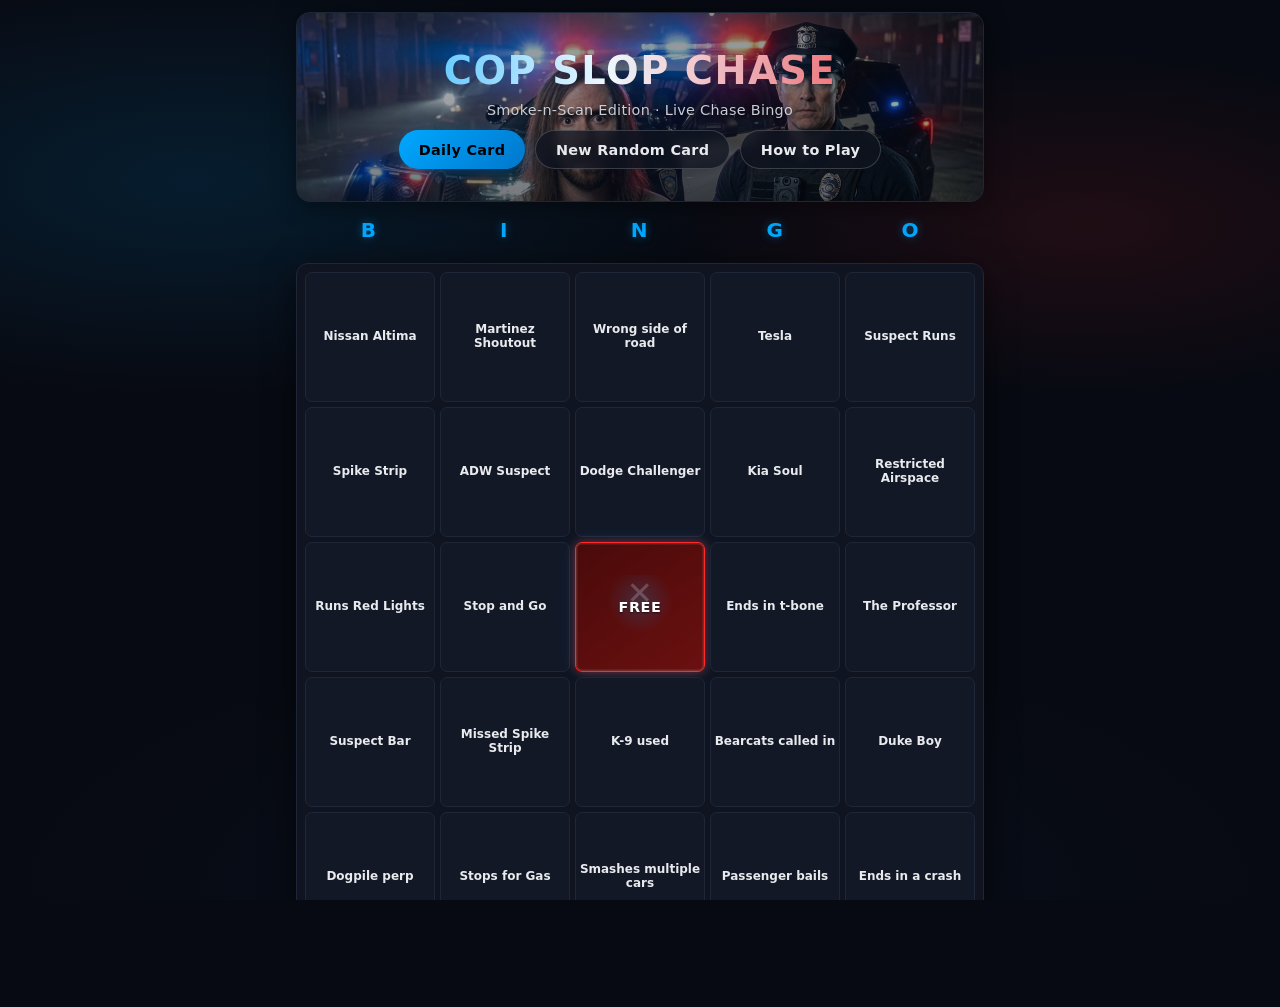
==== index.html @ e7f6b313 "Fix accidental Cop Sloop typos; keep Smoke! 💨 button" ====
<!DOCTYPE html>
<html lang="en">
<head>
  <meta charset="UTF-8">
  <meta name="viewport" content="width=device-width, initial-scale=1.0">
  <title>Cop Slop Chase Bingo</title>
  <meta name="description" content="Cop Slop Chase Bingo — play along live police chases with Smoke-n-Scan. Mark vehicles, events, and endings in real time during the stream.">
  <meta property="og:title" content="Cop Slop Chase Bingo">
  <meta property="og:description" content="Cop Slop Chase Bingo — play along live police chases with Smoke-n-Scan. Mark vehicles, events, and endings in real time during the stream.">
  <meta property="og:type" content="website">
  <meta name="twitter:card" content="summary">
  <meta name="twitter:title" content="Cop Sloop Chase Bingo">
  <meta name="twitter:description" content="Cop Sloop Chase Bingo — play along live police chases with Smoke-n-Scan. Mark vehicles, events, and endings in real time during the stream.">
  <link rel="stylesheet" href="styles.css">
</head>
<body>
  <div class="app">
    <div class="top">
      <header>
        <h1>COP SLOP CHASE</h1>
        <p class="tagline">Smoke-n-Scan Edition · Live Chase Bingo</p>
      </header>

      <div class="controls">
        <button id="daily-card-btn" class="btn primary">Daily Card</button>
        <button id="new-card-btn" class="btn secondary">New Random Card</button>
        <button id="how-to-btn" class="btn secondary">How to Play</button>
      </div>
    </div>

    <div id="how-to" class="how-to hidden">
      <h3>How to Play</h3>
      <ol>
        <li>Watch live police chases with <a href="https://www.twitch.tv/smokenscan" target="_blank">Smoke-n-Scan</a>.</li>
        <li>Everyone starts on the same <strong>Daily Card</strong> so the whole chat can play along together.</li>
        <li>Click a square when that vehicle, event, or ending happens.</li>
        <li>Get 5 in a row (horizontal, vertical, or diagonal) including FREE → BINGO!</li>
        <li>Want your own board? Hit "New Random Card". Switch back anytime with "Daily Card".</li>
      </ol>
      <p class="tip">Center FREE is always marked. Play along live. First to bingo wins bragging rights.</p>
      <button id="close-how-to" class="btn secondary small">Got it</button>
    </div>

    <div class="bingo-headers" aria-hidden="true">
      <span>B</span><span>I</span><span>N</span><span>G</span><span>O</span>
    </div>
    <div id="bingo-board" class="bingo-board" aria-label="Bingo card"></div>

    <div class="footer">
      <span>Cop Slop Chase · Daily shared card · Pure CSS + JS · No tracking</span><br>
      <a href="https://ko-fi.com/nowteslafy" target="_blank" style="display: inline-flex; align-items: center; gap: 6px; color: #ff5e5b; text-decoration: none;">
        <svg width="16" height="16" viewBox="0 0 24 24" fill="none" stroke="currentColor" stroke-width="2" stroke-linecap="round" stroke-linejoin="round">
          <path d="M18 8h1a4 4 0 0 1 0 8h-1"></path>
          <path d="M2 8v11a2 2 0 0 0 2 2h12a2 2 0 0 0 2-2V8"></path>
          <path d="M6 4v4"></path>
          <path d="M10 4v4"></path>
          <path d="M14 4v4"></path>
        </svg>
        Buy me a Ko-fi
      </a>
    </div>
  </div>

  <!-- Bingo Overlay -->
  <div id="bingo-overlay" class="overlay hidden">
    <div class="confetti-container" id="confetti"></div>
    <div class="bingo-message">
      <div class="bingo-text">BINGO!</div>
      <p class="bingo-sub">You got 'em Billy!</p>
      <button id="play-again-btn" class="btn primary large">Smoke! 💨</button>
    </div>
  </div>

  <script src="app.js"></script>
</body>
</html>
---- styles.css ----
/* Cop Slop Bingo - Asmongold / ZackRawrr Bodycam Edition */

:root {
  --bg: #070a12;
  --surface: #0f1420;
  --border: #1e2738;
  --text: #e8eaed;
  --muted: #8b93a7;
  --cop-blue: #00a8ff;
  --cop-blue-dim: #0077cc;
  --cop-red: #ff2a2a;
  --cop-red-dim: #cc1a1a;
  --gold: #ffd600;
  --radius: 10px;
  --shadow: 0 8px 32px rgba(0,0,0,0.55);
  --font: system-ui, -apple-system, "Segoe UI", Roboto, "Helvetica Neue", Arial, sans-serif;
}

* {
  box-sizing: border-box;
  margin: 0;
  padding: 0;
}

html, body {
  height: 100%;
  background: var(--bg);
  color: var(--text);
  font-family: var(--font);
  line-height: 1.4;
  overflow-x: hidden;
}

body {
  display: flex;
  justify-content: center;
  min-height: 100vh;
  background-color: var(--bg);
  background-image:
    radial-gradient(ellipse 70% 40% at 15% 20%, rgba(0, 168, 255, 0.12), transparent 60%),
    radial-gradient(ellipse 60% 35% at 85% 25%, rgba(255, 42, 42, 0.10), transparent 55%),
    radial-gradient(ellipse 50% 30% at 50% 100%, rgba(0, 100, 180, 0.05), transparent);
}

.app {
  width: 100%;
  max-width: 720px;
  padding: 0.75rem 1rem 1.75rem;
  display: flex;
  flex-direction: column;
  gap: 0.9rem;
}

/* ===== Top section (header + controls) with photo background ===== */
.top {
  position: relative;
  border-radius: 14px;
  overflow: hidden;
  background-color: #0a1220;
  background-image: url("banner.jpg");
  background-size: cover;
  background-position: center 20%;
  background-repeat: no-repeat;
  padding: 1.1rem 1rem 1.15rem;
  min-height: 190px;
  display: flex;
  flex-direction: column;
  justify-content: center;
  box-shadow: 0 4px 24px rgba(0,0,0,0.45);
  border: 1px solid var(--border);
}

/* Soft dark overlay so title + buttons stay readable while photo remains visible */
.top::before {
  content: "";
  position: absolute;
  inset: 0;
  background: linear-gradient(
    180deg,
    rgba(7, 10, 18, 0.45) 0%,
    rgba(7, 10, 18, 0.35) 40%,
    rgba(7, 10, 18, 0.55) 100%
  );
  pointer-events: none;
  z-index: 0;
}

.top > * {
  position: relative;
  z-index: 1;
}

/* Header */
header {
  text-align: center;
  padding: 0 0 0.65rem;
}

h1 {
  font-size: clamp(1.7rem, 5.5vw, 2.4rem);
  font-weight: 800;
  letter-spacing: 0.04em;
  background: linear-gradient(90deg, var(--cop-blue), #fff 45%, var(--cop-red));
  -webkit-background-clip: text;
  background-clip: text;
  color: transparent;
  text-shadow: 0 0 30px rgba(0, 168, 255, 0.25);
  margin-bottom: 0.1rem;
}

.tagline {
  color: #c8cdd8;
  font-size: 0.9rem;
  font-weight: 500;
  letter-spacing: 0.02em;
  text-shadow: 0 1px 3px rgba(0,0,0,0.7);
}

a {
  color: var(--cop-blue);
}

/* Controls */
.controls {
  display: flex;
  gap: 0.6rem;
  justify-content: center;
  flex-wrap: wrap;
}

.btn {
  appearance: none;
  border: none;
  border-radius: 999px;
  padding: 0.65rem 1.25rem;
  font-size: 0.9rem;
  font-weight: 700;
  cursor: pointer;
  transition: transform 0.15s ease, box-shadow 0.15s ease, background 0.15s;
  font-family: inherit;
  letter-spacing: 0.02em;
}

.btn:active {
  transform: scale(0.97);
}

.btn.primary {
  background: linear-gradient(135deg, var(--cop-blue), var(--cop-blue-dim));
  color: #000;
  box-shadow: 0 4px 18px rgba(0, 168, 255, 0.35);
}

.btn.primary:hover {
  box-shadow: 0 0 0 2px var(--cop-blue), 0 0 18px rgba(0, 168, 255, 0.5), 0 0 28px rgba(255, 42, 42, 0.25);
  transform: translateY(-1px);
}

.btn.secondary {
  background: rgba(15, 20, 32, 0.75);
  color: var(--text);
  border: 1px solid rgba(255,255,255,0.18);
  backdrop-filter: blur(4px);
}

.btn.secondary:hover {
  border-color: var(--cop-blue);
  color: var(--cop-blue);
  box-shadow: 0 0 12px rgba(0, 168, 255, 0.2);
}

.btn.small {
  padding: 0.4rem 0.9rem;
  font-size: 0.82rem;
}

.btn.large {
  padding: 0.85rem 1.8rem;
  font-size: 1.05rem;
}

/* How to */
.how-to {
  background: var(--surface);
  border: 1px solid var(--border);
  border-radius: var(--radius);
  padding: 1.1rem 1.3rem;
  font-size: 0.92rem;
  box-shadow: var(--shadow);
}

.how-to.hidden {
  display: none;
}

.how-to h3 {
  margin-bottom: 0.65rem;
  color: var(--cop-blue);
  font-size: 1.05rem;
}

.how-to ol {
  margin: 0 0 0.65rem 1.15rem;
  color: var(--text);
}

.how-to li {
  margin-bottom: 0.3rem;
}

.how-to .tip {
  color: var(--muted);
  font-size: 0.85rem;
  margin-bottom: 0.9rem;
  font-style: italic;
}

/* Bingo Board */
.bingo-board {
  display: grid;
  grid-template-columns: repeat(5, 1fr);
  gap: 5px;
  background: var(--surface);
  padding: 8px;
  border-radius: 12px;
  border: 1px solid var(--border);
  box-shadow: var(--shadow);
  user-select: none;
}

.cell {
  aspect-ratio: 1;
  background: #121826;
  border: 1px solid var(--border);
  border-radius: 7px;
  display: flex;
  align-items: center;
  justify-content: center;
  text-align: center;
  padding: 5px 3px;
  font-size: clamp(0.55rem, 2vw, 0.75rem);
  font-weight: 600;
  line-height: 1.15;
  cursor: pointer;
  transition: background 0.18s, border-color 0.18s, transform 0.12s, box-shadow 0.18s;
  position: relative;
  overflow: hidden;
  color: var(--text);
}

.cell:hover:not(.free):not(.marked) {
  border-color: transparent;
  background: #1a2235;
  transform: scale(1.04);
  z-index: 1;
  box-shadow:
    0 0 0 1.5px var(--cop-blue),
    0 0 12px rgba(0, 168, 255, 0.45),
    0 0 20px rgba(255, 42, 42, 0.25);
}

.cell:active:not(.free) {
  transform: scale(0.96);
}

/* FREE center */
.cell.free {
  background: linear-gradient(145deg, #0a1a3a, #0d2248);
  border-color: var(--cop-blue);
  color: var(--gold);
  font-weight: 800;
  font-size: clamp(0.7rem, 2.2vw, 0.9rem);
  letter-spacing: 0.04em;
  cursor: default;
  box-shadow: inset 0 0 20px rgba(0, 168, 255, 0.15), 0 0 10px rgba(0, 168, 255, 0.2);
}

.cell.free::before {
  content: "";
  position: absolute;
  inset: 0;
  background: radial-gradient(circle at 50% 40%, rgba(0, 168, 255, 0.2), transparent 65%);
  pointer-events: none;
}

.cell.free span {
  position: relative;
  z-index: 1;
  text-shadow: 0 1px 3px rgba(0,0,0,0.8), 0 0 8px rgba(255, 214, 0, 0.5);
}

/* Marked - red/blue cop light theme */
.cell.marked {
  background: linear-gradient(145deg, #4a0a0a, #6b1010);
  border-color: var(--cop-red);
  color: #fff;
  box-shadow:
    inset 0 0 0 1.5px rgba(255,255,255,0.12),
    0 0 10px rgba(255, 42, 42, 0.45),
    0 0 18px rgba(0, 168, 255, 0.2);
}

.cell.marked::before {
  content: "✕";
  position: absolute;
  font-size: 2.2em;
  font-weight: 900;
  color: rgba(255,255,255,0.2);
  top: 50%;
  left: 50%;
  transform: translate(-50%, -50%);
  pointer-events: none;
  z-index: 0;
}

.cell.marked span {
  position: relative;
  z-index: 1;
  text-shadow: 0 1px 2px rgba(0,0,0,0.6);
}

/* BINGO headers */
.bingo-headers {
  display: grid;
  grid-template-columns: repeat(5, 1fr);
  gap: 5px;
  margin-bottom: 4px;
  padding: 0 8px;
}

.bingo-headers span {
  text-align: center;
  font-weight: 800;
  font-size: 1.25rem;
  color: var(--cop-blue);
  letter-spacing: 0.08em;
  text-shadow: 0 0 10px rgba(0, 168, 255, 0.4);
}

/* Footer */
.footer {
  text-align: center;
  color: var(--muted);
  font-size: 0.72rem;
  padding-top: 0.35rem;
  opacity: 0.85;
}

/* ===== Overlay + Confetti + Cop Lights ===== */
.overlay {
  position: fixed;
  inset: 0;
  background: rgba(0, 0, 0, 0.78);
  display: flex;
  align-items: center;
  justify-content: center;
  z-index: 100;
  backdrop-filter: blur(5px);
  animation: fadeIn 0.25s ease;
}

.overlay.hidden {
  display: none;
}

/* Flashing cop lights on the overlay */
.overlay::before {
  content: "";
  position: absolute;
  inset: 0;
  background: linear-gradient(90deg, rgba(255, 42, 42, 0.22), transparent 40%, transparent 60%, rgba(0, 168, 255, 0.22));
  animation: copFlash 0.55s ease-in-out infinite alternate;
  pointer-events: none;
  z-index: 0;
}

@keyframes copFlash {
  0% {
    background: linear-gradient(90deg, rgba(255, 42, 42, 0.28), transparent 45%, transparent 55%, rgba(0, 168, 255, 0.12));
    opacity: 0.9;
  }
  100% {
    background: linear-gradient(90deg, rgba(255, 42, 42, 0.1), transparent 45%, transparent 55%, rgba(0, 168, 255, 0.3));
    opacity: 1;
  }
}

@keyframes fadeIn {
  from { opacity: 0; }
  to { opacity: 1; }
}

.bingo-message {
  text-align: center;
  z-index: 2;
  padding: 1.75rem;
  position: relative;
}

.bingo-text {
  font-size: clamp(3.6rem, 16vw, 7rem);
  font-weight: 900;
  letter-spacing: 0.05em;
  background: linear-gradient(90deg, var(--gold), #fff, var(--cop-blue));
  -webkit-background-clip: text;
  background-clip: text;
  color: transparent;
  text-shadow: 0 0 50px rgba(255, 214, 0, 0.45);
  animation: popIn 0.45s cubic-bezier(0.175, 0.885, 0.32, 1.275);
  line-height: 1;
  margin-bottom: 0.4rem;
}

@keyframes popIn {
  0% { transform: scale(0.25); opacity: 0; }
  100% { transform: scale(1); opacity: 1; }
}

.bingo-sub {
  font-size: 1.15rem;
  color: #c0c5d0;
  margin-bottom: 1.5rem;
  font-weight: 500;
}

/* Confetti */
.confetti-container {
  position: absolute;
  inset: 0;
  overflow: hidden;
  pointer-events: none;
  z-index: 1;
}

.confetti {
  position: absolute;
  top: -30px;
  opacity: 0.95;
  animation: fall linear forwards;
  font-size: 1.1rem;
  line-height: 1;
  will-change: transform;
}

.confetti.dot {
  width: 8px;
  height: 8px;
  border-radius: 50%;
  font-size: 0;
}

@keyframes fall {
  to {
    transform: translateY(110vh) rotate(720deg);
    opacity: 0;
  }
}

/* Responsive - preserve vertical compactness on mobile */
@media (max-width: 480px) {
  .app {
    padding: 0.5rem 0.5rem 1.25rem;
    gap: 0.7rem;
  }
  .top {
    min-height: 0;
    padding: 0.85rem 0.75rem 0.9rem;
  }
  .cell {
    font-size: 0.52rem;
    padding: 3px 2px;
  }
  .bingo-board {
    gap: 3px;
    padding: 5px;
  }
  h1 {
    font-size: 1.55rem;
  }
  .btn {
    padding: 0.55rem 1rem;
    font-size: 0.82rem;
  }
}
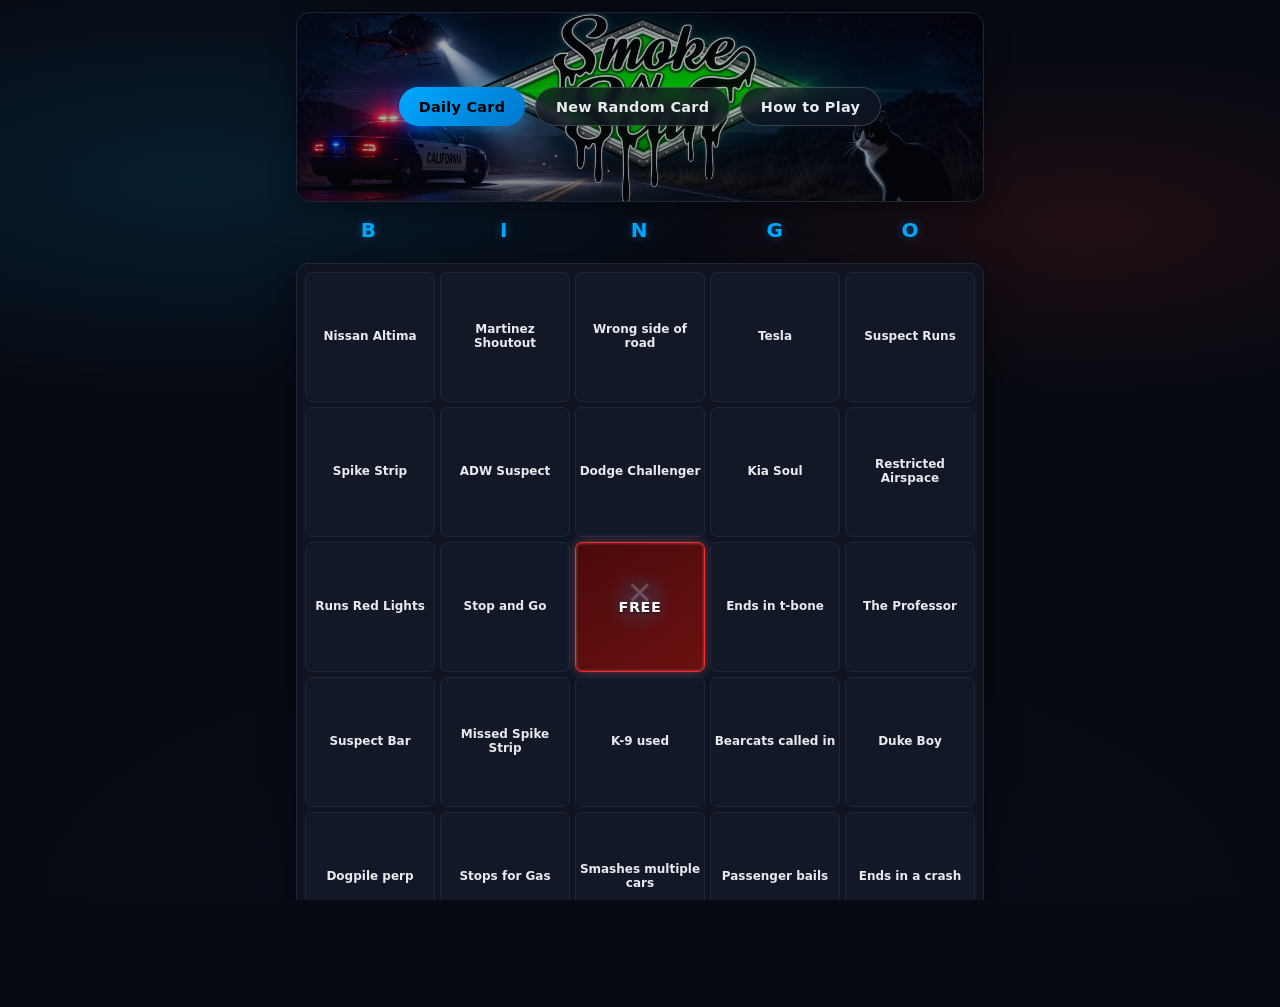
==== commit a2117803: "Remove title and tagline from banner; keep buttons only" ====
--- a/index.html
+++ b/index.html
@@ -9,18 +9,13 @@
   <meta property="og:description" content="Cop Slop Chase Bingo — play along live police chases with Smoke-n-Scan. Mark vehicles, events, and endings in real time during the stream.">
   <meta property="og:type" content="website">
   <meta name="twitter:card" content="summary">
-  <meta name="twitter:title" content="Cop Sloop Chase Bingo">
-  <meta name="twitter:description" content="Cop Sloop Chase Bingo — play along live police chases with Smoke-n-Scan. Mark vehicles, events, and endings in real time during the stream.">
+  <meta name="twitter:title" content="Cop Slop Chase Bingo">
+  <meta name="twitter:description" content="Cop Slop Chase Bingo — play along live police chases with Smoke-n-Scan. Mark vehicles, events, and endings in real time during the stream.">
   <link rel="stylesheet" href="styles.css">
 </head>
 <body>
   <div class="app">
     <div class="top">
-      <header>
-        <h1>COP SLOP CHASE</h1>
-        <p class="tagline">Smoke-n-Scan Edition · Live Chase Bingo</p>
-      </header>
-
       <div class="controls">
         <button id="daily-card-btn" class="btn primary">Daily Card</button>
         <button id="new-card-btn" class="btn secondary">New Random Card</button>
--- a/styles.css
+++ b/styles.css
@@ -1,4 +1,4 @@
-/* Cop Slop Bingo - Asmongold / ZackRawrr Bodycam Edition */
+/* Cop Sloop Chase Bingo - Smoke-n-Scan Edition */
 
 :root {
   --bg: #070a12;
@@ -51,7 +51,7 @@
   gap: 0.9rem;
 }
 
-/* ===== Top section (header + controls) with photo background ===== */
+/* ===== Top section (header + controls) with Smoke-n-Scan banner ===== */
 .top {
   position: relative;
   border-radius: 14px;
@@ -59,7 +59,7 @@
   background-color: #0a1220;
   background-image: url("banner.jpg");
   background-size: cover;
-  background-position: center 20%;
+  background-position: center center;
   background-repeat: no-repeat;
   padding: 1.1rem 1rem 1.15rem;
   min-height: 190px;
@@ -70,16 +70,16 @@
   border: 1px solid var(--border);
 }
 
-/* Soft dark overlay so title + buttons stay readable while photo remains visible */
+/* Soft dark overlay — keeps title/buttons readable while logo & scene stay visible */
 .top::before {
   content: "";
   position: absolute;
   inset: 0;
   background: linear-gradient(
     180deg,
-    rgba(7, 10, 18, 0.45) 0%,
-    rgba(7, 10, 18, 0.35) 40%,
-    rgba(7, 10, 18, 0.55) 100%
+    rgba(7, 10, 18, 0.40) 0%,
+    rgba(7, 10, 18, 0.30) 40%,
+    rgba(7, 10, 18, 0.50) 100%
   );
   pointer-events: none;
   z-index: 0;
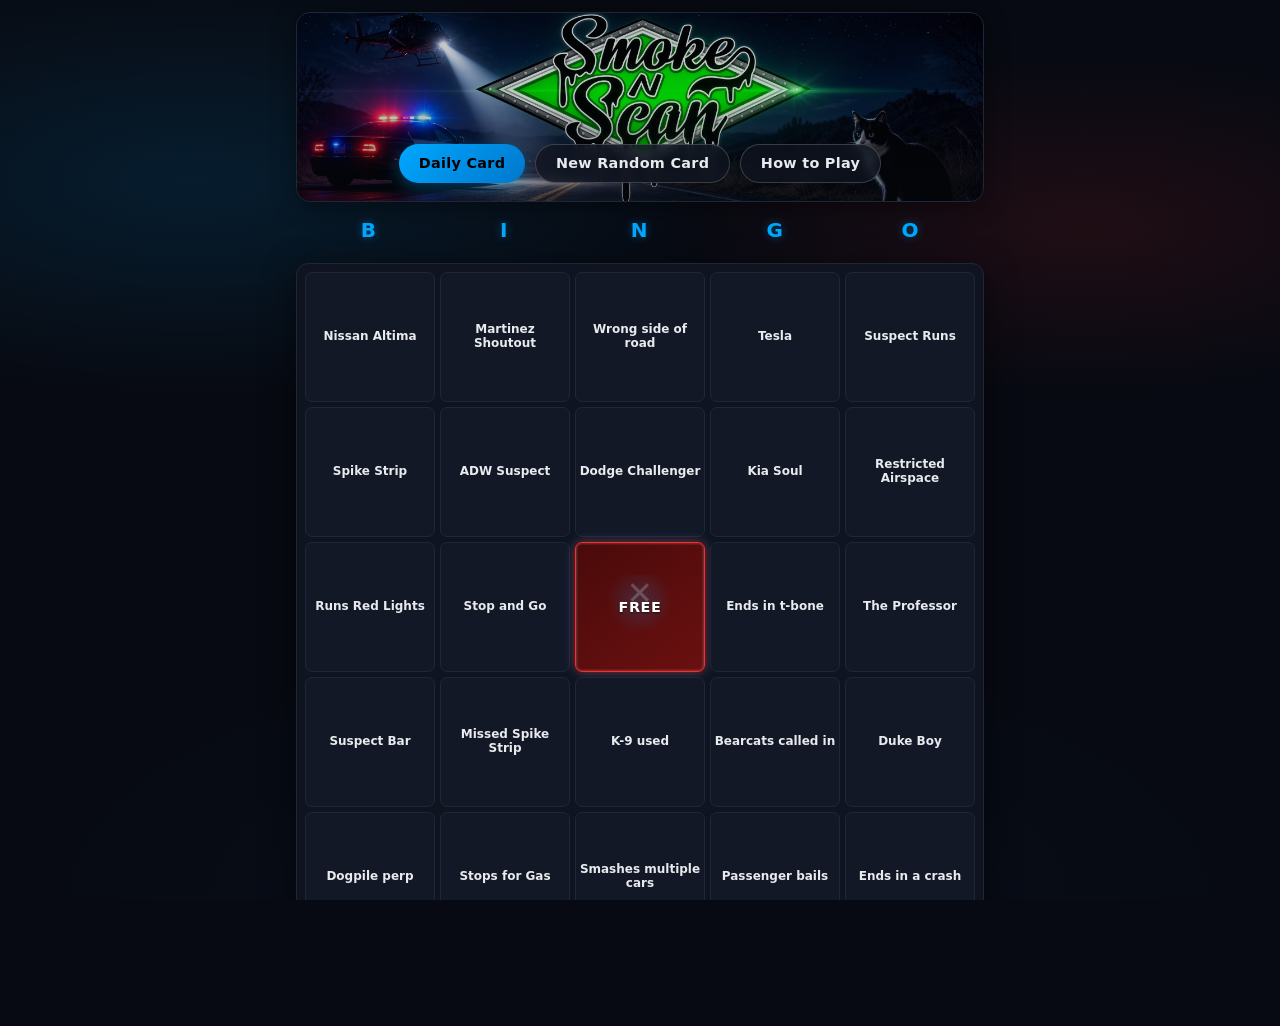
==== commit 7a9a9114: "Add SNS theme play/pause button and download link in footer" ====
--- a/index.html
+++ b/index.html
@@ -4,12 +4,12 @@
   <meta charset="UTF-8">
   <meta name="viewport" content="width=device-width, initial-scale=1.0">
   <title>Cop Slop Chase Bingo</title>
-  <meta name="description" content="Cop Slop Chase Bingo — play along live police chases with Smoke-n-Scan. Mark vehicles, events, and endings in real time during the stream.">
+  <meta name="description" content="Cop Sloop Chase Bingo — play along live police chases with Smoke-n-Scan. Mark vehicles, events, and endings in real time during the stream.">
   <meta property="og:title" content="Cop Slop Chase Bingo">
   <meta property="og:description" content="Cop Slop Chase Bingo — play along live police chases with Smoke-n-Scan. Mark vehicles, events, and endings in real time during the stream.">
   <meta property="og:type" content="website">
   <meta name="twitter:card" content="summary">
-  <meta name="twitter:title" content="Cop Slop Chase Bingo">
+  <meta name="twitter:title" content="Cop Sloop Chase Bingo">
   <meta name="twitter:description" content="Cop Slop Chase Bingo — play along live police chases with Smoke-n-Scan. Mark vehicles, events, and endings in real time during the stream.">
   <link rel="stylesheet" href="styles.css">
 </head>
@@ -42,8 +42,12 @@
     <div id="bingo-board" class="bingo-board" aria-label="Bingo card"></div>
 
     <div class="footer">
-      <span>Cop Slop Chase · Daily shared card · Pure CSS + JS · No tracking</span><br>
-      <a href="https://ko-fi.com/nowteslafy" target="_blank" style="display: inline-flex; align-items: center; gap: 6px; color: #ff5e5b; text-decoration: none;">
+      <span>Cop Slop Chase · Daily shared card · Pure CSS + JS · No tracking</span>
+      <div class="theme-row">
+        <button id="theme-toggle" class="theme-btn" aria-label="Play SNS theme" title="Play SNS theme">▶</button>
+        <a href="sns-theme.mp3" download="sns-theme.mp3" class="theme-download">Download SNS theme</a>
+      </div>
+      <a href="https://ko-fi.com/nowteslafy" target="_blank" class="kofi-link">
         <svg width="16" height="16" viewBox="0 0 24 24" fill="none" stroke="currentColor" stroke-width="2" stroke-linecap="round" stroke-linejoin="round">
           <path d="M18 8h1a4 4 0 0 1 0 8h-1"></path>
           <path d="M2 8v11a2 2 0 0 0 2 2h12a2 2 0 0 0 2-2V8"></path>
@@ -55,6 +59,8 @@
       </a>
     </div>
   </div>
+
+  <audio id="sns-theme" src="sns-theme.mp3" preload="none"></audio>
 
   <!-- Bingo Overlay -->
   <div id="bingo-overlay" class="overlay hidden">
--- a/styles.css
+++ b/styles.css
@@ -1,4 +1,4 @@
-/* Cop Sloop Chase Bingo - Smoke-n-Scan Edition */
+/* Cop Slop Chase Bingo - Smoke-n-Scan Edition */
 
 :root {
   --bg: #070a12;
@@ -51,7 +51,7 @@
   gap: 0.9rem;
 }
 
-/* ===== Top section (header + controls) with Smoke-n-Scan banner ===== */
+/* ===== Banner with buttons pinned to bottom ===== */
 .top {
   position: relative;
   border-radius: 14px;
@@ -65,21 +65,21 @@
   min-height: 190px;
   display: flex;
   flex-direction: column;
-  justify-content: center;
+  justify-content: flex-end;
   box-shadow: 0 4px 24px rgba(0,0,0,0.45);
   border: 1px solid var(--border);
 }
 
-/* Soft dark overlay — keeps title/buttons readable while logo & scene stay visible */
+/* Soft dark overlay — keeps buttons readable while logo & scene stay visible */
 .top::before {
   content: "";
   position: absolute;
   inset: 0;
   background: linear-gradient(
     180deg,
-    rgba(7, 10, 18, 0.40) 0%,
-    rgba(7, 10, 18, 0.30) 40%,
-    rgba(7, 10, 18, 0.50) 100%
+    rgba(7, 10, 18, 0.25) 0%,
+    rgba(7, 10, 18, 0.20) 45%,
+    rgba(7, 10, 18, 0.55) 100%
   );
   pointer-events: none;
   z-index: 0;
@@ -88,32 +88,6 @@
 .top > * {
   position: relative;
   z-index: 1;
-}
-
-/* Header */
-header {
-  text-align: center;
-  padding: 0 0 0.65rem;
-}
-
-h1 {
-  font-size: clamp(1.7rem, 5.5vw, 2.4rem);
-  font-weight: 800;
-  letter-spacing: 0.04em;
-  background: linear-gradient(90deg, var(--cop-blue), #fff 45%, var(--cop-red));
-  -webkit-background-clip: text;
-  background-clip: text;
-  color: transparent;
-  text-shadow: 0 0 30px rgba(0, 168, 255, 0.25);
-  margin-bottom: 0.1rem;
-}
-
-.tagline {
-  color: #c8cdd8;
-  font-size: 0.9rem;
-  font-weight: 500;
-  letter-spacing: 0.02em;
-  text-shadow: 0 1px 3px rgba(0,0,0,0.7);
 }
 
 a {
@@ -456,14 +430,14 @@
   }
 }
 
-/* Responsive - preserve vertical compactness on mobile */
+/* Responsive - keep banner height on mobile too */
 @media (max-width: 480px) {
   .app {
     padding: 0.5rem 0.5rem 1.25rem;
     gap: 0.7rem;
   }
   .top {
-    min-height: 0;
+    min-height: 150px;
     padding: 0.85rem 0.75rem 0.9rem;
   }
   .cell {
@@ -474,9 +448,6 @@
     gap: 3px;
     padding: 5px;
   }
-  h1 {
-    font-size: 1.55rem;
-  }
   .btn {
     padding: 0.55rem 1rem;
     font-size: 0.82rem;
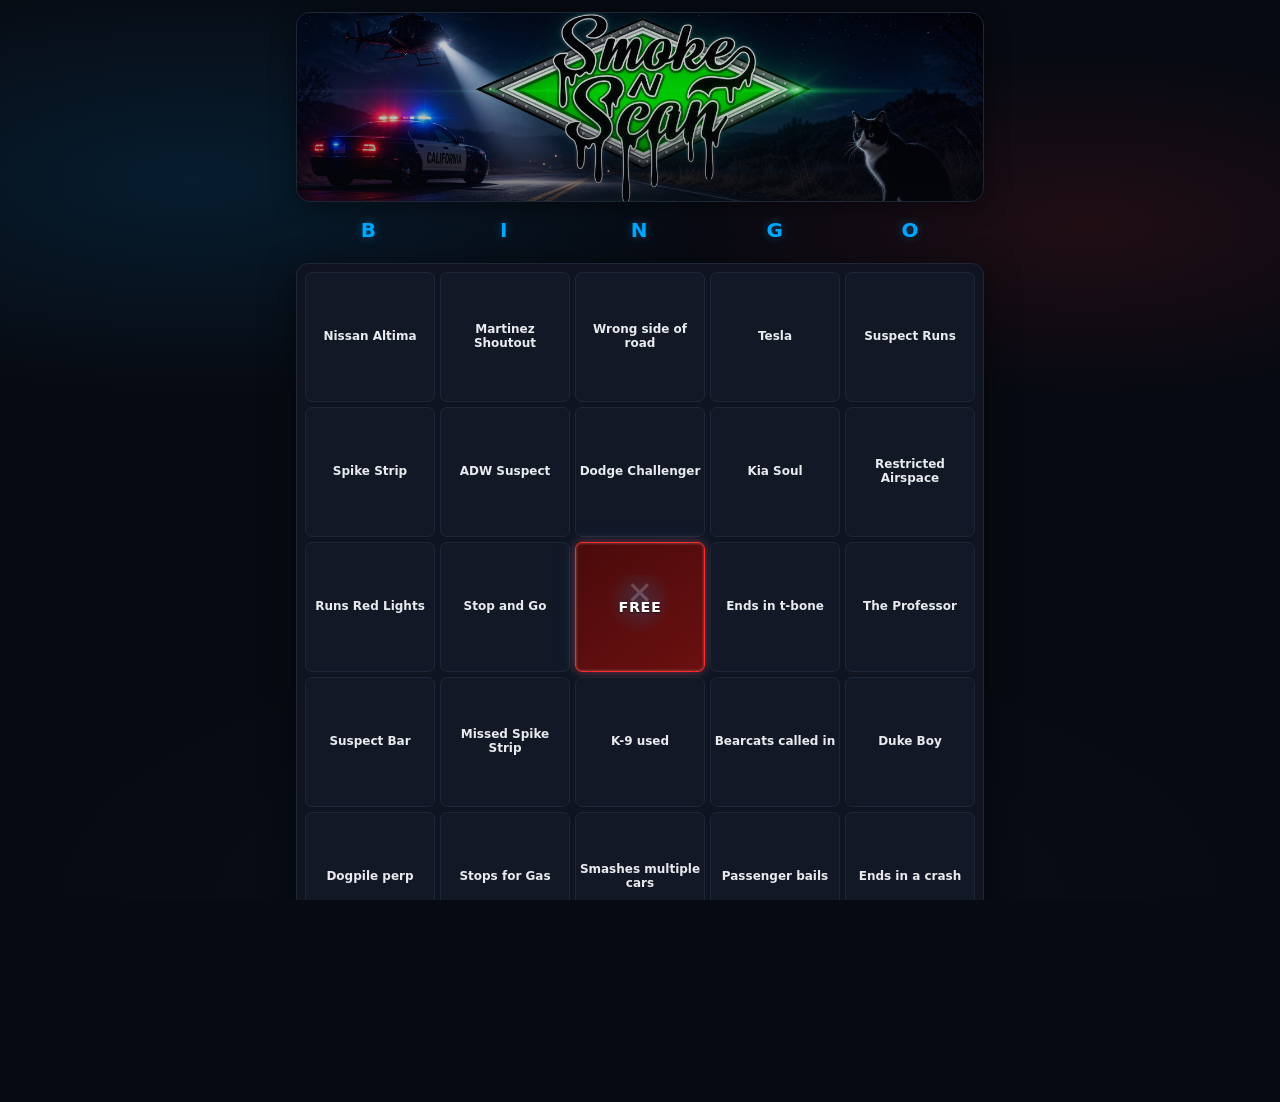
==== commit ce187483: "Move controls below bingo board, above footer" ====
--- a/index.html
+++ b/index.html
@@ -4,24 +4,18 @@
   <meta charset="UTF-8">
   <meta name="viewport" content="width=device-width, initial-scale=1.0">
   <title>Cop Slop Chase Bingo</title>
-  <meta name="description" content="Cop Sloop Chase Bingo — play along live police chases with Smoke-n-Scan. Mark vehicles, events, and endings in real time during the stream.">
+  <meta name="description" content="Cop Slop Chase Bingo — play along live police chases with Smoke-n-Scan. Mark vehicles, events, and endings in real time during the stream.">
   <meta property="og:title" content="Cop Slop Chase Bingo">
   <meta property="og:description" content="Cop Slop Chase Bingo — play along live police chases with Smoke-n-Scan. Mark vehicles, events, and endings in real time during the stream.">
   <meta property="og:type" content="website">
   <meta name="twitter:card" content="summary">
-  <meta name="twitter:title" content="Cop Sloop Chase Bingo">
-  <meta name="twitter:description" content="Cop Slop Chase Bingo — play along live police chases with Smoke-n-Scan. Mark vehicles, events, and endings in real time during the stream.">
+  <meta name="twitter:title" content="Cop Slop Chase Bingo">
+  <meta name="twitter:description" content="Cop Sloop Chase Bingo — play along live police chases with Smoke-n-Scan. Mark vehicles, events, and endings in real time during the stream.">
   <link rel="stylesheet" href="styles.css">
 </head>
 <body>
   <div class="app">
-    <div class="top">
-      <div class="controls">
-        <button id="daily-card-btn" class="btn primary">Daily Card</button>
-        <button id="new-card-btn" class="btn secondary">New Random Card</button>
-        <button id="how-to-btn" class="btn secondary">How to Play</button>
-      </div>
-    </div>
+    <div class="top" aria-hidden="true"></div>
 
     <div id="how-to" class="how-to hidden">
       <h3>How to Play</h3>
@@ -40,6 +34,12 @@
       <span>B</span><span>I</span><span>N</span><span>G</span><span>O</span>
     </div>
     <div id="bingo-board" class="bingo-board" aria-label="Bingo card"></div>
+
+    <div class="controls">
+      <button id="daily-card-btn" class="btn primary">Daily Card</button>
+      <button id="new-card-btn" class="btn secondary">New Random Card</button>
+      <button id="how-to-btn" class="btn secondary">How to Play</button>
+    </div>
 
     <div class="footer">
       <span>Cop Slop Chase · Daily shared card · Pure CSS + JS · No tracking</span>
--- a/styles.css
+++ b/styles.css
@@ -70,7 +70,6 @@
   border: 1px solid var(--border);
 }
 
-/* Soft dark overlay — keeps buttons readable while logo & scene stay visible */
 .top::before {
   content: "";
   position: absolute;
@@ -237,7 +236,6 @@
   transform: scale(0.96);
 }
 
-/* FREE center */
 .cell.free {
   background: linear-gradient(145deg, #0a1a3a, #0d2248);
   border-color: var(--cop-blue);
@@ -263,7 +261,6 @@
   text-shadow: 0 1px 3px rgba(0,0,0,0.8), 0 0 8px rgba(255, 214, 0, 0.5);
 }
 
-/* Marked - red/blue cop light theme */
 .cell.marked {
   background: linear-gradient(145deg, #4a0a0a, #6b1010);
   border-color: var(--cop-red);
@@ -293,7 +290,6 @@
   text-shadow: 0 1px 2px rgba(0,0,0,0.6);
 }
 
-/* BINGO headers */
 .bingo-headers {
   display: grid;
   grid-template-columns: repeat(5, 1fr);
@@ -317,10 +313,70 @@
   color: var(--muted);
   font-size: 0.72rem;
   padding-top: 0.35rem;
-  opacity: 0.85;
-}
-
-/* ===== Overlay + Confetti + Cop Lights ===== */
+  opacity: 0.9;
+  display: flex;
+  flex-direction: column;
+  align-items: center;
+  gap: 0.55rem;
+}
+
+.theme-row {
+  display: inline-flex;
+  align-items: center;
+  gap: 0.5rem;
+}
+
+.theme-btn {
+  appearance: none;
+  width: 28px;
+  height: 28px;
+  border-radius: 50%;
+  border: 1px solid rgba(255,255,255,0.2);
+  background: rgba(15, 20, 32, 0.85);
+  color: var(--text);
+  font-size: 0.7rem;
+  line-height: 1;
+  cursor: pointer;
+  display: inline-flex;
+  align-items: center;
+  justify-content: center;
+  transition: background 0.15s, border-color 0.15s, box-shadow 0.15s;
+  padding: 0;
+}
+
+.theme-btn:hover {
+  border-color: var(--cop-blue);
+  color: var(--cop-blue);
+  box-shadow: 0 0 10px rgba(0, 168, 255, 0.25);
+}
+
+.theme-btn.playing {
+  border-color: var(--cop-red);
+  color: var(--cop-red);
+  box-shadow: 0 0 10px rgba(255, 42, 42, 0.3);
+}
+
+.theme-download {
+  color: var(--cop-blue);
+  text-decoration: none;
+  font-size: 0.75rem;
+  font-weight: 600;
+}
+
+.theme-download:hover {
+  text-decoration: underline;
+}
+
+.kofi-link {
+  display: inline-flex;
+  align-items: center;
+  gap: 6px;
+  color: #ff5e5b;
+  text-decoration: none;
+  font-size: 0.75rem;
+}
+
+/* Overlay + Confetti + Cop Lights */
 .overlay {
   position: fixed;
   inset: 0;
@@ -337,7 +393,6 @@
   display: none;
 }
 
-/* Flashing cop lights on the overlay */
 .overlay::before {
   content: "";
   position: absolute;
@@ -397,7 +452,6 @@
   font-weight: 500;
 }
 
-/* Confetti */
 .confetti-container {
   position: absolute;
   inset: 0;
@@ -430,7 +484,6 @@
   }
 }
 
-/* Responsive - keep banner height on mobile too */
 @media (max-width: 480px) {
   .app {
     padding: 0.5rem 0.5rem 1.25rem;
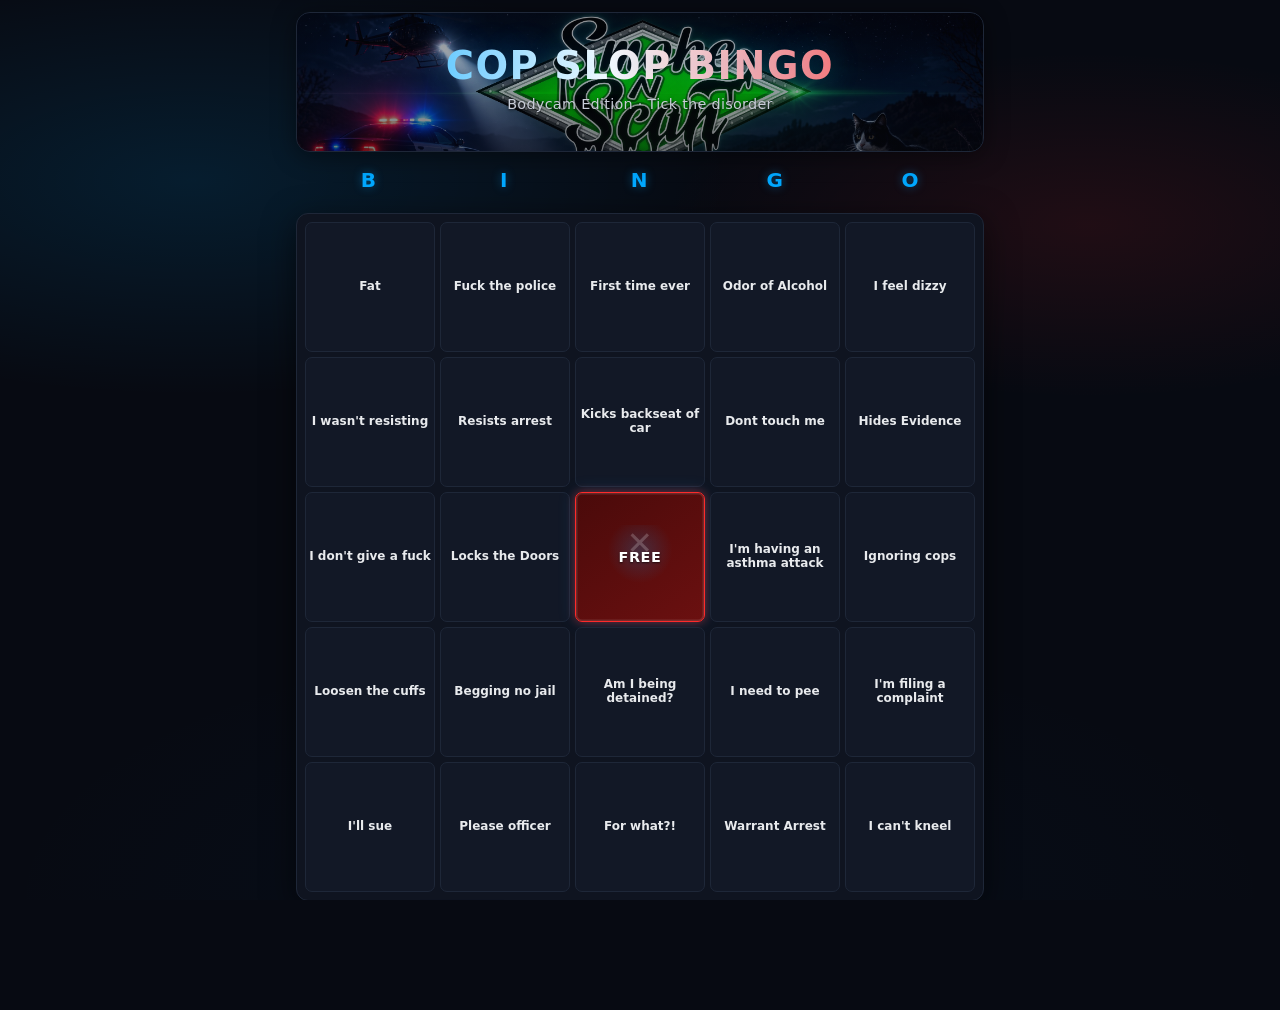
==== commit 84491021: "Move main action buttons below bingo card" ====
--- a/index.html
+++ b/index.html
@@ -3,30 +3,35 @@
 <head>
   <meta charset="UTF-8">
   <meta name="viewport" content="width=device-width, initial-scale=1.0">
-  <title>Cop Slop Chase Bingo</title>
-  <meta name="description" content="Cop Slop Chase Bingo — play along live police chases with Smoke-n-Scan. Mark vehicles, events, and endings in real time during the stream.">
-  <meta property="og:title" content="Cop Slop Chase Bingo">
-  <meta property="og:description" content="Cop Slop Chase Bingo — play along live police chases with Smoke-n-Scan. Mark vehicles, events, and endings in real time during the stream.">
+  <title>Cop Slop Bingo</title>
+  <meta name="description" content="Cop Slop Bingo is an interactive bingo game to play while watching law enforcement bodycam videos and streamer reactions from creators like Asmongold. Mark events in real-time for fun engagement during streams.">
+  <meta property="og:title" content="Cop Slop Bingo">
+  <meta property="og:description" content="Cop Slop Bingo is an interactive bingo game to play while watching law enforcement bodycam videos and streamer reactions from creators like Asmongold. Mark events in real-time for fun engagement during streams.">
   <meta property="og:type" content="website">
   <meta name="twitter:card" content="summary">
-  <meta name="twitter:title" content="Cop Slop Chase Bingo">
-  <meta name="twitter:description" content="Cop Sloop Chase Bingo — play along live police chases with Smoke-n-Scan. Mark vehicles, events, and endings in real time during the stream.">
+  <meta name="twitter:title" content="Cop Slop Bingo">
+  <meta name="twitter:description" content="Cop Slop Bingo is an interactive bingo game to play while watching law enforcement bodycam videos and streamer reactions from creators like Asmongold. Mark events in real-time for fun engagement during streams.">
   <link rel="stylesheet" href="styles.css">
 </head>
 <body>
   <div class="app">
-    <div class="top" aria-hidden="true"></div>
+    <div class="top">
+      <header>
+        <h1>COP SLOP BINGO</h1>
+        <p class="tagline">Bodycam Edition · Tick the disorder</p>
+      </header>
+    </div>
 
     <div id="how-to" class="how-to hidden">
       <h3>How to Play</h3>
       <ol>
-        <li>Watch live police chases with <a href="https://www.twitch.tv/smokenscan" target="_blank">Smoke-n-Scan</a>.</li>
+        <li>Watch bodycam / arrest footage on stream with <a href="https://www.twitch.tv/zackrawrr" target=_blank >ZackRawrr</a>.</li>
         <li>Everyone starts on the same <strong>Daily Card</strong> so the whole chat can play along together.</li>
-        <li>Click a square when that vehicle, event, or ending happens.</li>
+        <li>Click a square when that event happens.</li>
         <li>Get 5 in a row (horizontal, vertical, or diagonal) including FREE → BINGO!</li>
         <li>Want your own board? Hit "New Random Card". Switch back anytime with "Daily Card".</li>
       </ol>
-      <p class="tip">Center FREE is always marked. Play along live. First to bingo wins bragging rights.</p>
+      <p class="tip">Center FREE is always marked. Play along live. First to bingo wins chud bragging rights.</p>
       <button id="close-how-to" class="btn secondary small">Got it</button>
     </div>
 
@@ -42,12 +47,8 @@
     </div>
 
     <div class="footer">
-      <span>Cop Slop Chase · Daily shared card · Pure CSS + JS · No tracking</span>
-      <div class="theme-row">
-        <button id="theme-toggle" class="theme-btn" aria-label="Play SNS theme" title="Play SNS theme">▶</button>
-        <a href="sns-theme.mp3" download="sns-theme.mp3" class="theme-download">Download SNS theme</a>
-      </div>
-      <a href="https://ko-fi.com/nowteslafy" target="_blank" class="kofi-link">
+      <span>Cop Slop · Daily shared card · Pure CSS + JS · No tracking</span><br>
+      <a href="https://ko-fi.com/nowteslafy" target="_blank" style="display: inline-flex; align-items: center; gap: 6px; color: #ff5e5b; text-decoration: none;">
         <svg width="16" height="16" viewBox="0 0 24 24" fill="none" stroke="currentColor" stroke-width="2" stroke-linecap="round" stroke-linejoin="round">
           <path d="M18 8h1a4 4 0 0 1 0 8h-1"></path>
           <path d="M2 8v11a2 2 0 0 0 2 2h12a2 2 0 0 0 2-2V8"></path>
@@ -60,15 +61,13 @@
     </div>
   </div>
 
-  <audio id="sns-theme" src="sns-theme.mp3" preload="none"></audio>
-
   <!-- Bingo Overlay -->
   <div id="bingo-overlay" class="overlay hidden">
     <div class="confetti-container" id="confetti"></div>
     <div class="bingo-message">
       <div class="bingo-text">BINGO!</div>
-      <p class="bingo-sub">You got 'em Billy!</p>
-      <button id="play-again-btn" class="btn primary large">Smoke! 💨</button>
+      <p class="bingo-sub">You called it. What a piece of shit!</p>
+      <button id="play-again-btn" class="btn primary large">It's Obvious</button>
     </div>
   </div>
 
--- a/styles.css
+++ b/styles.css
@@ -1,4 +1,4 @@
-/* Cop Slop Chase Bingo - Smoke-n-Scan Edition */
+/* Cop Slop Bingo - Asmongold / ZackRawrr Bodycam Edition */
 
 :root {
   --bg: #070a12;
@@ -51,7 +51,7 @@
   gap: 0.9rem;
 }
 
-/* ===== Banner with buttons pinned to bottom ===== */
+/* ===== Top section (header + controls) with photo background ===== */
 .top {
   position: relative;
   border-radius: 14px;
@@ -59,25 +59,26 @@
   background-color: #0a1220;
   background-image: url("banner.jpg");
   background-size: cover;
-  background-position: center center;
+  background-position: center 20%;
   background-repeat: no-repeat;
   padding: 1.1rem 1rem 1.15rem;
-  min-height: 190px;
+  min-height: 140px;
   display: flex;
   flex-direction: column;
-  justify-content: flex-end;
+  justify-content: center;
   box-shadow: 0 4px 24px rgba(0,0,0,0.45);
   border: 1px solid var(--border);
 }
 
+/* Soft dark overlay so title + buttons stay readable while photo remains visible */
 .top::before {
   content: "";
   position: absolute;
   inset: 0;
   background: linear-gradient(
     180deg,
-    rgba(7, 10, 18, 0.25) 0%,
-    rgba(7, 10, 18, 0.20) 45%,
+    rgba(7, 10, 18, 0.45) 0%,
+    rgba(7, 10, 18, 0.35) 40%,
     rgba(7, 10, 18, 0.55) 100%
   );
   pointer-events: none;
@@ -89,11 +90,37 @@
   z-index: 1;
 }
 
+/* Header */
+header {
+  text-align: center;
+  padding: 0 0 0.65rem;
+}
+
+h1 {
+  font-size: clamp(1.7rem, 5.5vw, 2.4rem);
+  font-weight: 800;
+  letter-spacing: 0.04em;
+  background: linear-gradient(90deg, var(--cop-blue), #fff 45%, var(--cop-red));
+  -webkit-background-clip: text;
+  background-clip: text;
+  color: transparent;
+  text-shadow: 0 0 30px rgba(0, 168, 255, 0.25);
+  margin-bottom: 0.1rem;
+}
+
+.tagline {
+  color: #c8cdd8;
+  font-size: 0.9rem;
+  font-weight: 500;
+  letter-spacing: 0.02em;
+  text-shadow: 0 1px 3px rgba(0,0,0,0.7);
+}
+
 a {
   color: var(--cop-blue);
 }
 
-/* Controls */
+/* Controls — below bingo board (match /chase layout) */
 .controls {
   display: flex;
   gap: 0.6rem;
@@ -130,10 +157,9 @@
 }
 
 .btn.secondary {
-  background: rgba(15, 20, 32, 0.75);
+  background: var(--surface);
   color: var(--text);
-  border: 1px solid rgba(255,255,255,0.18);
-  backdrop-filter: blur(4px);
+  border: 1px solid var(--border);
 }
 
 .btn.secondary:hover {
@@ -236,6 +262,7 @@
   transform: scale(0.96);
 }
 
+/* FREE center */
 .cell.free {
   background: linear-gradient(145deg, #0a1a3a, #0d2248);
   border-color: var(--cop-blue);
@@ -261,6 +288,7 @@
   text-shadow: 0 1px 3px rgba(0,0,0,0.8), 0 0 8px rgba(255, 214, 0, 0.5);
 }
 
+/* Marked - red/blue cop light theme */
 .cell.marked {
   background: linear-gradient(145deg, #4a0a0a, #6b1010);
   border-color: var(--cop-red);
@@ -290,6 +318,7 @@
   text-shadow: 0 1px 2px rgba(0,0,0,0.6);
 }
 
+/* BINGO headers */
 .bingo-headers {
   display: grid;
   grid-template-columns: repeat(5, 1fr);
@@ -313,70 +342,10 @@
   color: var(--muted);
   font-size: 0.72rem;
   padding-top: 0.35rem;
-  opacity: 0.9;
-  display: flex;
-  flex-direction: column;
-  align-items: center;
-  gap: 0.55rem;
-}
-
-.theme-row {
-  display: inline-flex;
-  align-items: center;
-  gap: 0.5rem;
-}
-
-.theme-btn {
-  appearance: none;
-  width: 28px;
-  height: 28px;
-  border-radius: 50%;
-  border: 1px solid rgba(255,255,255,0.2);
-  background: rgba(15, 20, 32, 0.85);
-  color: var(--text);
-  font-size: 0.7rem;
-  line-height: 1;
-  cursor: pointer;
-  display: inline-flex;
-  align-items: center;
-  justify-content: center;
-  transition: background 0.15s, border-color 0.15s, box-shadow 0.15s;
-  padding: 0;
-}
-
-.theme-btn:hover {
-  border-color: var(--cop-blue);
-  color: var(--cop-blue);
-  box-shadow: 0 0 10px rgba(0, 168, 255, 0.25);
-}
-
-.theme-btn.playing {
-  border-color: var(--cop-red);
-  color: var(--cop-red);
-  box-shadow: 0 0 10px rgba(255, 42, 42, 0.3);
-}
-
-.theme-download {
-  color: var(--cop-blue);
-  text-decoration: none;
-  font-size: 0.75rem;
-  font-weight: 600;
-}
-
-.theme-download:hover {
-  text-decoration: underline;
-}
-
-.kofi-link {
-  display: inline-flex;
-  align-items: center;
-  gap: 6px;
-  color: #ff5e5b;
-  text-decoration: none;
-  font-size: 0.75rem;
-}
-
-/* Overlay + Confetti + Cop Lights */
+  opacity: 0.85;
+}
+
+/* ===== Overlay + Confetti + Cop Lights ===== */
 .overlay {
   position: fixed;
   inset: 0;
@@ -393,6 +362,7 @@
   display: none;
 }
 
+/* Flashing cop lights on the overlay */
 .overlay::before {
   content: "";
   position: absolute;
@@ -452,6 +422,7 @@
   font-weight: 500;
 }
 
+/* Confetti */
 .confetti-container {
   position: absolute;
   inset: 0;
@@ -484,13 +455,14 @@
   }
 }
 
+/* Responsive - preserve vertical compactness on mobile */
 @media (max-width: 480px) {
   .app {
     padding: 0.5rem 0.5rem 1.25rem;
     gap: 0.7rem;
   }
   .top {
-    min-height: 150px;
+    min-height: 0;
     padding: 0.85rem 0.75rem 0.9rem;
   }
   .cell {
@@ -501,6 +473,9 @@
     gap: 3px;
     padding: 5px;
   }
+  h1 {
+    font-size: 1.55rem;
+  }
   .btn {
     padding: 0.55rem 1rem;
     font-size: 0.82rem;
